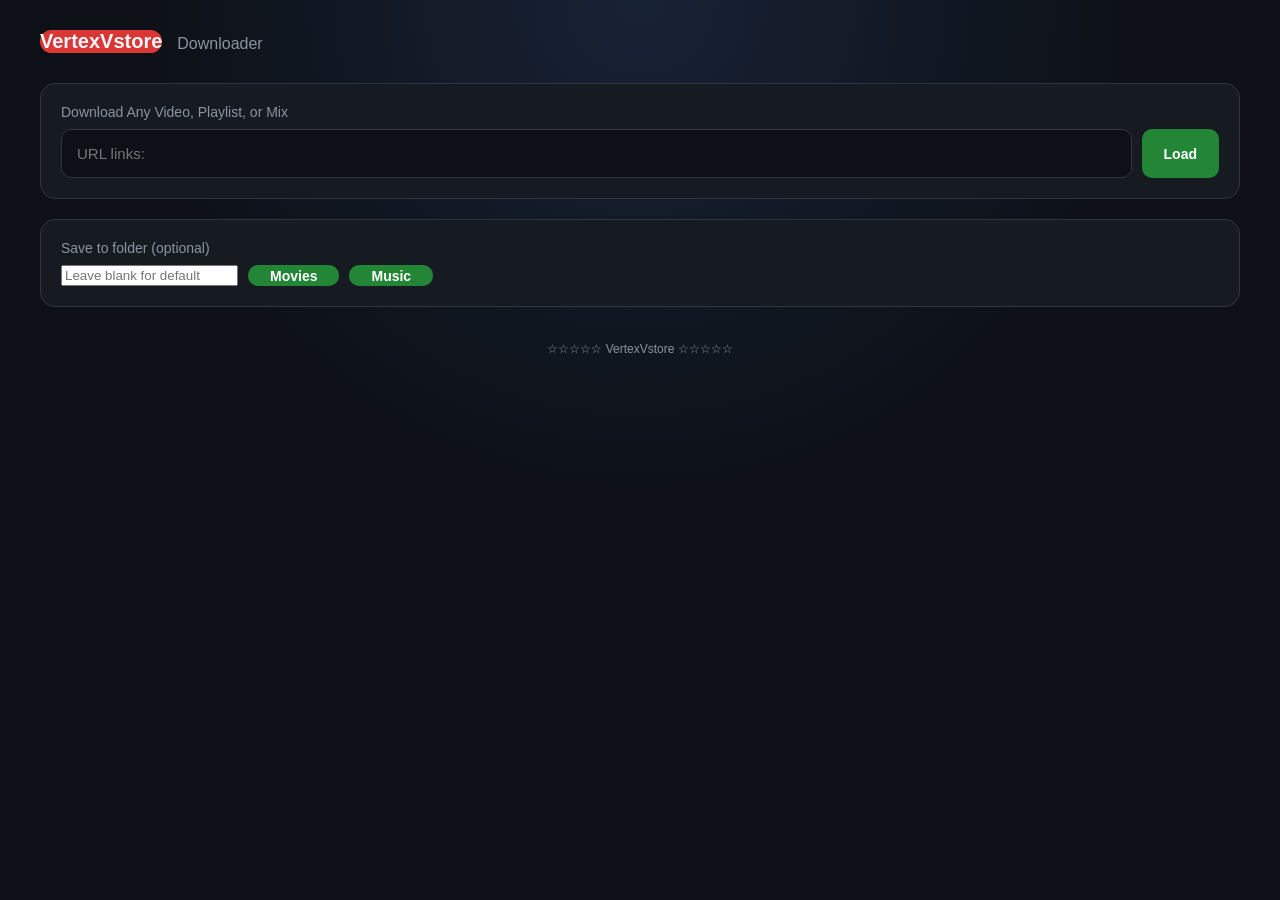
==== index.html @ fff95c68 "first initial" ====
<!DOCTYPE html>
<html lang="en">
<head>
    <meta charset="UTF-8">
    <meta name="viewport" content="width=device-width, initial-scale=1.0">

    <title>vertexVstore</title>

    <link rel="stylesheet" href="style.css">
</head>

<body>

<div class="container">

    <header>
        <div class="logo">VertexVstore</div>

        <div>
            <p>Downloader</p>
        </div>
    </header>


    <section class="url-box">

        <label for="url">Download Any Video, Playlist, or Mix</label>

        <div class="input-row">

            <input
                type="url"
                id="url"
                placeholder="URL links: "
                autocomplete="off"
            >

            <button id="analyzeBtn">
                Load
            </button>

        </div>

    </section>


    <section class="url-box">

        <label for="saveDir">Save to folder (optional)</label>

        <div class="input-row">

            <input
                type="text"
                id="saveDir"
                placeholder="Leave blank for default"
                autocomplete="off"
            >

            <button id="saveDirMoviesBtn" type="button">Movies</button>
            <button id="saveDirMusicBtn" type="button">Music</button>

        </div>

    </section>


    <section id="videoInfo" class="video-info hidden">

        <img id="thumbnail" src="" alt="Thumbnail">

        <div class="video-details">

            <h2 id="videoTitle">Video title</h2>

            <div id="videoMeta"></div>

        </div>

    </section>


    <div id="loading" class="loading hidden">

        <div class="spinner"></div>
        <span>VertexVstore is Reading...</span>
	<div class="spinner"></div>	

    </div>


    <div id="errorBox" class="error hidden"></div>


    <!-- ================================================= -->
    <!-- PLAYLIST / MIX PICKER (shown instead of formats    -->
    <!-- when the analyzed URL is a playlist or a mix)      -->
    <!-- ================================================= -->

    <section id="playlistSection" class="formats hidden">

        <div class="column-header">
            <div>
                <h2 id="playlistTitle">Playlist</h2>
                <p id="playlistCount"></p>
            </div>
        </div>

        <div class="playlist-controls">

            <label>
                <input type="checkbox" id="selectAllPlaylist" checked>
                Select all
            </label>

            <label>
                <input type="radio" name="playlistType" value="video" checked>
                MP4
            </label>

            <label>
                <input type="radio" name="playlistType" value="audio">
                MP3
            </label>

            <label>
                Quality:
                <select id="playlistQuality">
                    <option value="best">Best</option>
                    <option value="1080">1080p</option>
                    <option value="720">720p</option>
                    <option value="480">480p</option>
                </select>
            </label>

        </div>

        <div id="playlistList" class="format-list">
            <!-- JavaScript inserts playlist entries here -->
        </div>

        <button id="addPlaylistToQueueBtn" class="download-btn">
            Add Selected to Queue
        </button>

    </section>


    <section id="formats" class="formats hidden">

        <!-- AUDIO -->

        <div class="format-column">

            <div class="column-header audio-header">

                <div class="header-icon">♫</div>

                <div>
                    <h2>MP3 / Audio</h2>
                    <p>Audio formats</p>
                </div>

            </div>


            <div id="audioList" class="format-list">

                <!-- JavaScript inserts formats here -->

            </div>


            <button
                id="downloadAudio"
                class="download-btn audio-btn"
                disabled
            >
                Add MP3 to Queue
            </button>

        </div>


        <!-- VIDEO -->

        <div class="format-column">

            <div class="column-header video-header">

                <div class="header-icon">▶</div>

                <div>
                    <h2>MP4 / Video</h2>
                    <p>Available video formats</p>
                </div>

            </div>


            <div id="videoList" class="format-list">

                <!-- JavaScript inserts formats here -->

            </div>


            <button
                id="downloadVideo"
                class="download-btn video-btn"
                disabled
            >
                Add MP4 to Queue
            </button>

        </div>

    </section>


    <!-- ================================================= -->
    <!-- QUEUE - keep adding videos/playlists, then run all -->
    <!-- ================================================= -->

    <section id="queueSection" class="status-panel hidden">

        <div class="status-title">
            <span>List</span>
        </div>

        <div id="queueList" class="format-list">
            <!-- JavaScript inserts queue items here -->
        </div>

        <div id="queueSummary" class="download-details"></div>

        <button id="startQueueBtn" class="download-btn">
            Download
        </button>

    </section>


    <footer>

	<span>☆☆☆☆☆</span>
        <span>VertexVstore</span>
        <span>☆☆☆☆☆</span>

    </footer>

</div>


<script src="app.js"></script>

</body>
</html>
---- style.css ----
* {
    box-sizing: border-box;
}


:root {

    --background: #0d1117;

    --panel: #161b22;

    --panel2: #1d2430;

    --border: #30363d;

    --text: #f0f6fc;

    --muted: #8b949e;

    --blue: #238636;

    --blue-hover: #2ea043;

    --red: #da3633;

    --orange: #d29922;

}


body {

    margin: 0;

    min-height: 100vh;

    font-family:
        -apple-system,
        BlinkMacSystemFont,
        "Segoe UI",
        Roboto,
        Arial,
        sans-serif;

    background:
        radial-gradient(
            circle at top,
            #182235 0%,
            #0d1117 45%
        );

    color: var(--text);

}


.container {

    width: min(1200px, 94%);

    margin: 0 auto;

    padding: 30px 0 50px;

}


/* --------------------------------------------------
   HEADER
-------------------------------------------------- */

header {

    display: flex;

    align-items: center;

    gap: 15px;

    margin-bottom: 30px;

}


.logo {

    width: auto;

    height: auto;

    border-radius: 20px;

    display: fixed;

    align-items: center;

    justify-content: center;

    background: var(--red);

    font-size: 20px;

    font-weight: 900;

}


header h1 {

    margin: 0;

    font-size: 27px;

}


header p {

    margin: 5px 0 0;

    color: var(--muted);

}


/* --------------------------------------------------
   URL BOX
-------------------------------------------------- */

.url-box {

    background: var(--panel);

    border: 1px solid var(--border);

    border-radius: 15px;

    padding: 20px;

    margin-bottom: 20px;

}


.url-box label {

    display: block;

    margin-bottom: 9px;

    color: var(--muted);

    font-size: 14px;

}


.input-row {

    display: flex;

    gap: 10px;

}


input[type="url"] {

    flex: 1;

    min-width: 0;

    padding: 15px;

    border-radius: 10px;

    border: 1px solid var(--border);

    background: #0d1117;

    color: white;

    font-size: 15px;

    outline: none;

}


input[type="url"]:focus {

    border-color: #58a6ff;

}


button {

    border: 0;

    cursor: pointer;

    border-radius: 10px;

    padding: 0 22px;

    font-size: 14px;

    font-weight: 700;

    color: white;

    background: var(--blue);

    transition: 0.2s;

}


button:hover {

    background: var(--blue-hover);

}


button:disabled {

    opacity: 0.45;

    cursor: not-allowed;

}


/* --------------------------------------------------
   VIDEO INFO
-------------------------------------------------- */

.video-info {

    display: flex;

    gap: 18px;

    padding: 15px;

    margin-bottom: 20px;

    border: 1px solid var(--border);

    border-radius: 15px;

    background: var(--panel);

}


.video-info img {

    width: 180px;

    height: 100px;

    object-fit: cover;

    border-radius: 9px;

}


.video-details {

    min-width: 0;

}


.video-details h2 {

    margin: 5px 0 12px;

    font-size: 19px;

}


#videoMeta {

    display: flex;

    gap: 15px;

    flex-wrap: wrap;

    color: var(--muted);

    font-size: 13px;

}


/* --------------------------------------------------
   FORMAT GRID
-------------------------------------------------- */

.formats {

    display: grid;

    grid-template-columns: 1fr 1fr;

    gap: 20px;

}


.format-column {

    background: var(--panel);

    border: 1px solid var(--border);

    border-radius: 15px;

    overflow: hidden;

}


.column-header {

    display: flex;

    align-items: center;

    gap: 14px;

    padding: 18px;

    border-bottom: 1px solid var(--border);

}


.audio-header {

    background:
        linear-gradient(
            135deg,
            rgba(210,153,34,.12),
            transparent
        );

}


.video-header {

    background:
        linear-gradient(
            135deg,
            rgba(35,134,54,.12),
            transparent
        );

}


.header-icon {

    width: 42px;

    height: 42px;

    border-radius: 10px;

    display: flex;

    align-items: center;

    justify-content: center;

    background: var(--panel2);

    font-size: 20px;

}


.column-header h2 {

    margin: 0;

    font-size: 17px;

}


.column-header p {

    margin: 3px 0 0;

    color: var(--muted);

    font-size: 12px;

}


/* --------------------------------------------------
   FORMAT LIST
-------------------------------------------------- */

.format-list {

    padding: 10px;

    max-height: 480px;

    overflow-y: auto;

}


.format-item {

    display: flex;

    align-items: center;

    gap: 12px;

    padding: 13px;

    margin-bottom: 7px;

    border: 1px solid transparent;

    border-radius: 10px;

    background: #11161d;

    cursor: pointer;

}


.format-item:hover {

    border-color: var(--border);

    background: #181f28;

}


.format-item input {

    display: none;

}


.format-item:has(input:checked) {

    border-color: #58a6ff;

    background: #172334;

}


.radio-circle {

    width: 17px;

    height: 17px;

    border: 2px solid #6e7681;

    border-radius: 50%;

    margin-left: auto;

    flex-shrink: 0;

}


.format-item:has(input:checked)
.radio-circle {

    border-color: #58a6ff;

    box-shadow:
        inset 0 0 0 4px #172334;

    background: #58a6ff;

}


.format-main {

    min-width: 0;

}


.format-title {

    font-weight: 700;

    font-size: 14px;

}


.format-info {

    margin-top: 5px;

    color: var(--muted);

    font-size: 12px;

    white-space: nowrap;

    overflow: hidden;

    text-overflow: ellipsis;

}


.format-extra {

    margin-top: 4px;

    color: #58a6ff;

    font-size: 11px;

}


.badge {

    display: inline-block;

    margin-left: 6px;

    padding: 3px 6px;

    border-radius: 5px;

    background: #30363d;

    color: #c9d1d9;

    font-size: 10px;

}


/* --------------------------------------------------
   DOWNLOAD BUTTON
-------------------------------------------------- */

.download-btn {

    width: calc(100% - 20px);

    margin: 0 10px 10px;

    height: 48px;

}


.audio-btn {

    background: var(--orange);

}


.audio-btn:hover {

    background: #e3b341;

}


.video-btn {

    background: var(--blue);

}


.video-btn:hover {

    background: var(--blue-hover);

}


/* --------------------------------------------------
   LOADING
-------------------------------------------------- */

.loading {

    display: flex;

    align-items: center;

    justify-content: center;

    gap: 12px;

    padding: 25px;

    color: var(--muted);

}


.spinner {

    width: 20px;

    height: 20px;

    border: 3px solid #30363d;

    border-top-color: #58a6ff;

    border-radius: 50%;

    animation: spin 0.8s linear infinite;

}


@keyframes spin {

    to {
        transform: rotate(360deg);
    }

}


/* --------------------------------------------------
   ERROR
-------------------------------------------------- */

.error {

    margin: 15px 0;

    padding: 15px;

    border-radius: 10px;

    border: 1px solid #f85149;

    background: rgba(248,81,73,.1);

    color: #ff7b72;

    white-space: pre-wrap;

}


/* --------------------------------------------------
   STATUS
-------------------------------------------------- */

.status-panel {

    margin-top: 20px;

    padding: 18px;

    background: var(--panel);

    border: 1px solid var(--border);

    border-radius: 15px;

}


.status-title {

    display: flex;

    align-items: center;

    gap: 10px;

    margin-bottom: 12px;

    font-weight: 700;

}


#statusIcon {

    color: #58a6ff;

}


.progress-container {

    width: 100%;

    height: 28px;

    background: #0d1117;

    border-radius: 7px;

    overflow: hidden;

}


.progress-bar {

    width: 0%;

    height: 100%;

    display: flex;

    align-items: center;

    justify-content: center;

    background: var(--blue);

    font-size: 12px;

    font-weight: 700;

    transition: width .3s;

}


.download-details {

    margin-top: 10px;

    color: var(--muted);

    font-size: 12px;

}


/* --------------------------------------------------
   FOOTER
-------------------------------------------------- */

footer {

    text-align: center;

    margin-top: 35px;

    color: var(--muted);

    font-size: 12px;

}


footer strong {

    color: #c9d1d9;

}


/* --------------------------------------------------
   UTILITY
-------------------------------------------------- */

.hidden {

    display: none !important;

}


.empty {

    padding: 30px;

    text-align: center;

    color: var(--muted);

}


/* --------------------------------------------------
   MOBILE
-------------------------------------------------- */

@media (max-width: 750px) {

    .container {

        width: 95%;

        padding-top: 20px;

    }


    header h1 {

        font-size: 21px;

    }


    .input-row {

        flex-direction: column;

    }


    .input-row button {

        height: 48px;

    }


    .formats {

        grid-template-columns: 1fr;

    }


    .video-info {

        flex-direction: column;

    }


    .video-info img {

        width: 100%;

        height: auto;

        aspect-ratio: 16 / 9;

    }


    .format-list {

        max-height: 400px;

    }

}
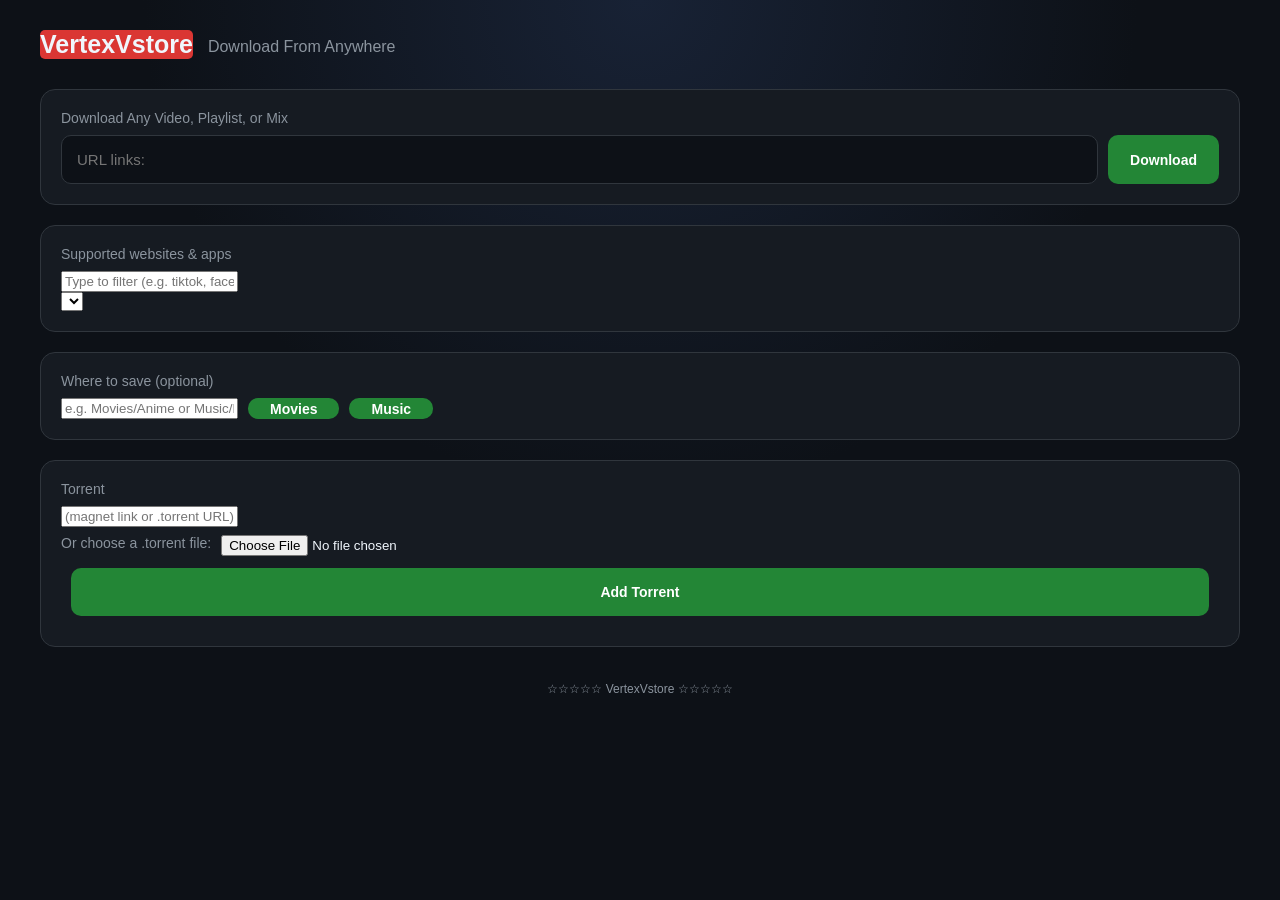
==== commit 01d52a89: "added album picture, reviews, torrent, and multitask" ====
--- a/index.html
+++ b/index.html
@@ -17,7 +17,7 @@
         <div class="logo">VertexVstore</div>
 
         <div>
-            <p>Downloader</p>
+            <p>Download From Anywhere</p>
         </div>
     </header>
 
@@ -36,7 +36,7 @@
             >
 
             <button id="analyzeBtn">
-                Load
+                Download
             </button>
 
         </div>
@@ -46,14 +46,35 @@
 
     <section class="url-box">
 
-        <label for="saveDir">Save to folder (optional)</label>
+        <label for="sitesDropdown">Supported websites &amp; apps</label>
+
+        <div class="input-row">
+
+            <input
+                type="text"
+                id="sitesFilter"
+                placeholder="Type to filter (e.g. tiktok, facebook)..."
+                autocomplete="off"
+            >
+
+        </div>
+
+        <select id="sitesDropdown" size="1"></select>
+        <div id="sitesLoading" style="font-size:0.85em;opacity:0.7;"></div>
+
+    </section>
+
+
+    <section class="url-box">
+
+        <label for="saveDir">Where to save (optional)</label>
 
         <div class="input-row">
 
             <input
                 type="text"
                 id="saveDir"
-                placeholder="Leave blank for default"
+                placeholder="e.g. Movies/Anime or Music/Podcasts — leave blank for default"
                 autocomplete="off"
             >
 
@@ -75,6 +96,10 @@
 
             <div id="videoMeta"></div>
 
+            <button id="previewToggleBtn" type="button">Show Preview</button>
+
+            <div id="previewContainer" class="hidden" style="margin-top:10px;"></div>
+
         </div>
 
     </section>
@@ -83,8 +108,8 @@
     <div id="loading" class="loading hidden">
 
         <div class="spinner"></div>
-        <span>VertexVstore is Reading...</span>
-	<div class="spinner"></div>	
+	<span>VertexVstore</span>
+	<div class="spinner"></div>
 
     </div>
 
@@ -140,7 +165,7 @@
         </div>
 
         <button id="addPlaylistToQueueBtn" class="download-btn">
-            Add Selected to Queue
+            Add Selected
         </button>
 
     </section>
@@ -219,13 +244,44 @@
 
 
     <!-- ================================================= -->
+    <!-- TORRENTS - magnet link, .torrent URL, or file       -->
+    <!-- ================================================= -->
+
+    <section class="url-box">
+
+        <label for="torrentSource">Torrent</label>
+
+        <div class="input-row">
+
+            <input
+                type="text"
+                id="torrentSource"
+                placeholder="(magnet link or .torrent URL)"
+                autocomplete="off"
+            >
+
+        </div>
+
+        <div class="input-row" style="margin-top:8px;">
+            <label style="font-weight:normal;">Or choose a .torrent file:</label>
+            <input type="file" id="torrentFile" accept=".torrent">
+        </div>
+
+        <button id="addTorrentBtn" type="button" class="download-btn" style="margin-top:8px;">
+            Add Torrent
+        </button>
+
+    </section>
+
+
+    <!-- ================================================= -->
     <!-- QUEUE - keep adding videos/playlists, then run all -->
     <!-- ================================================= -->
 
     <section id="queueSection" class="status-panel hidden">
 
         <div class="status-title">
-            <span>List</span>
+            <span>Download List</span>
         </div>
 
         <div id="queueList" class="format-list">
@@ -235,14 +291,14 @@
         <div id="queueSummary" class="download-details"></div>
 
         <button id="startQueueBtn" class="download-btn">
-            Download
+            Download All
         </button>
 
     </section>
 
 
     <footer>
-
+	
 	<span>☆☆☆☆☆</span>
         <span>VertexVstore</span>
         <span>☆☆☆☆☆</span>
--- a/style.css
+++ b/style.css
@@ -88,9 +88,9 @@
 
     height: auto;
 
-    border-radius: 20px;
-
-    display: fixed;
+    border-radius: 5px;
+
+    display: flex;
 
     align-items: center;
 
@@ -98,11 +98,11 @@
 
     background: var(--red);
 
-    font-size: 20px;
+    font-size: 25px;
 
     font-weight: 900;
 
-}
+} 
 
 
 header h1 {
@@ -119,7 +119,6 @@
     margin: 5px 0 0;
 
     color: var(--muted);
-
 }
 
 
